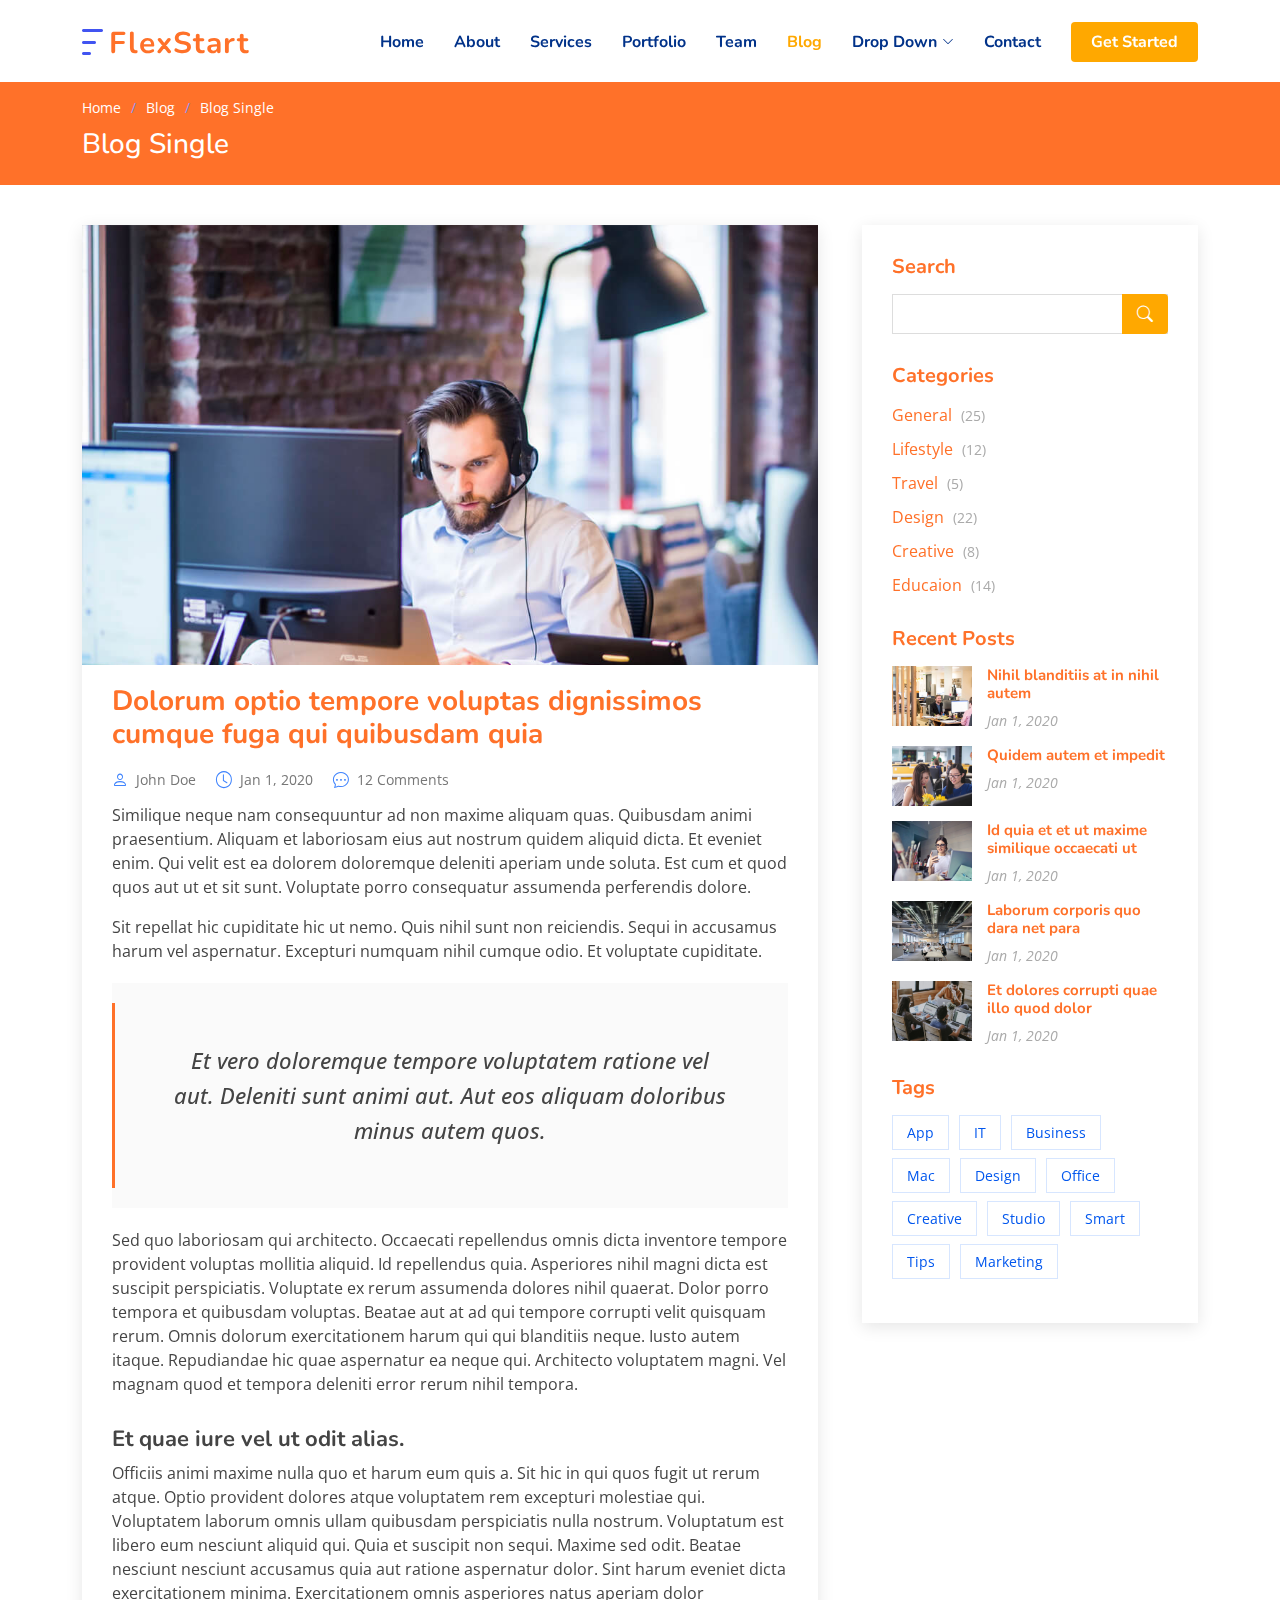
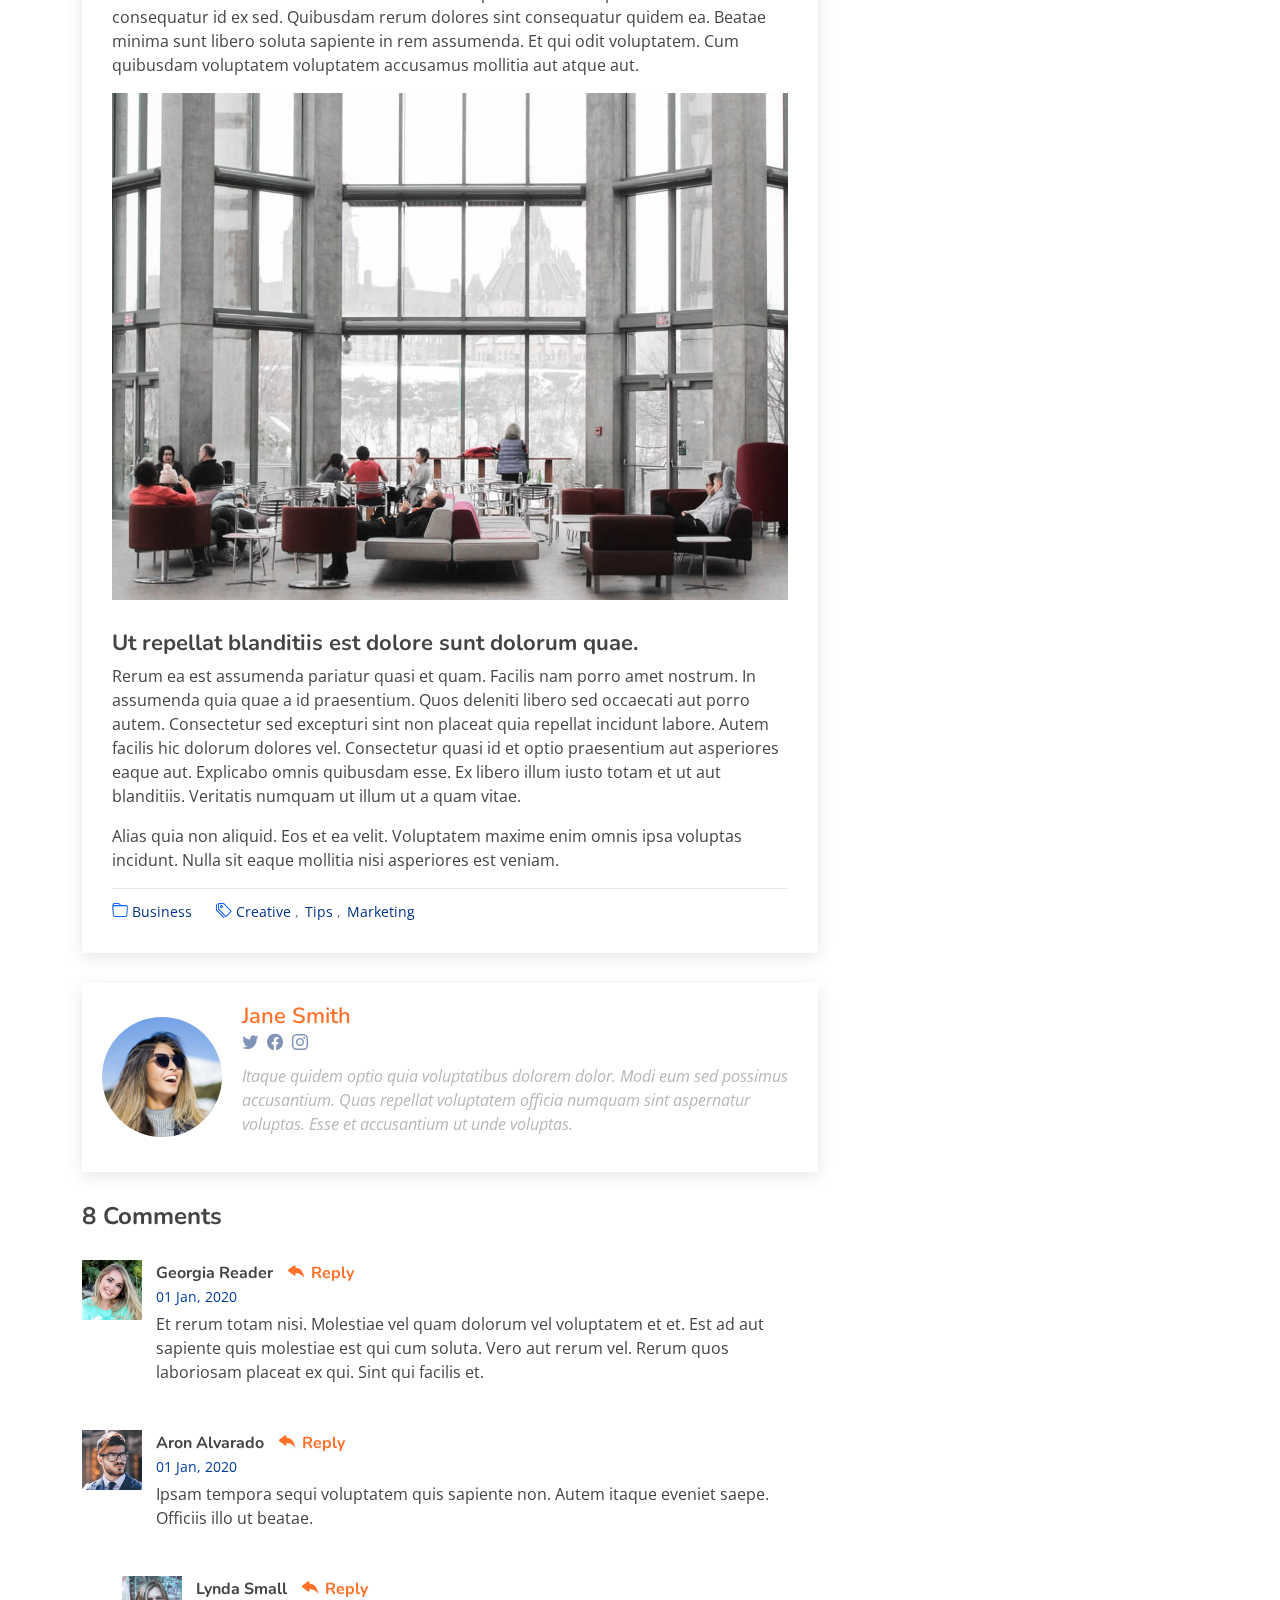
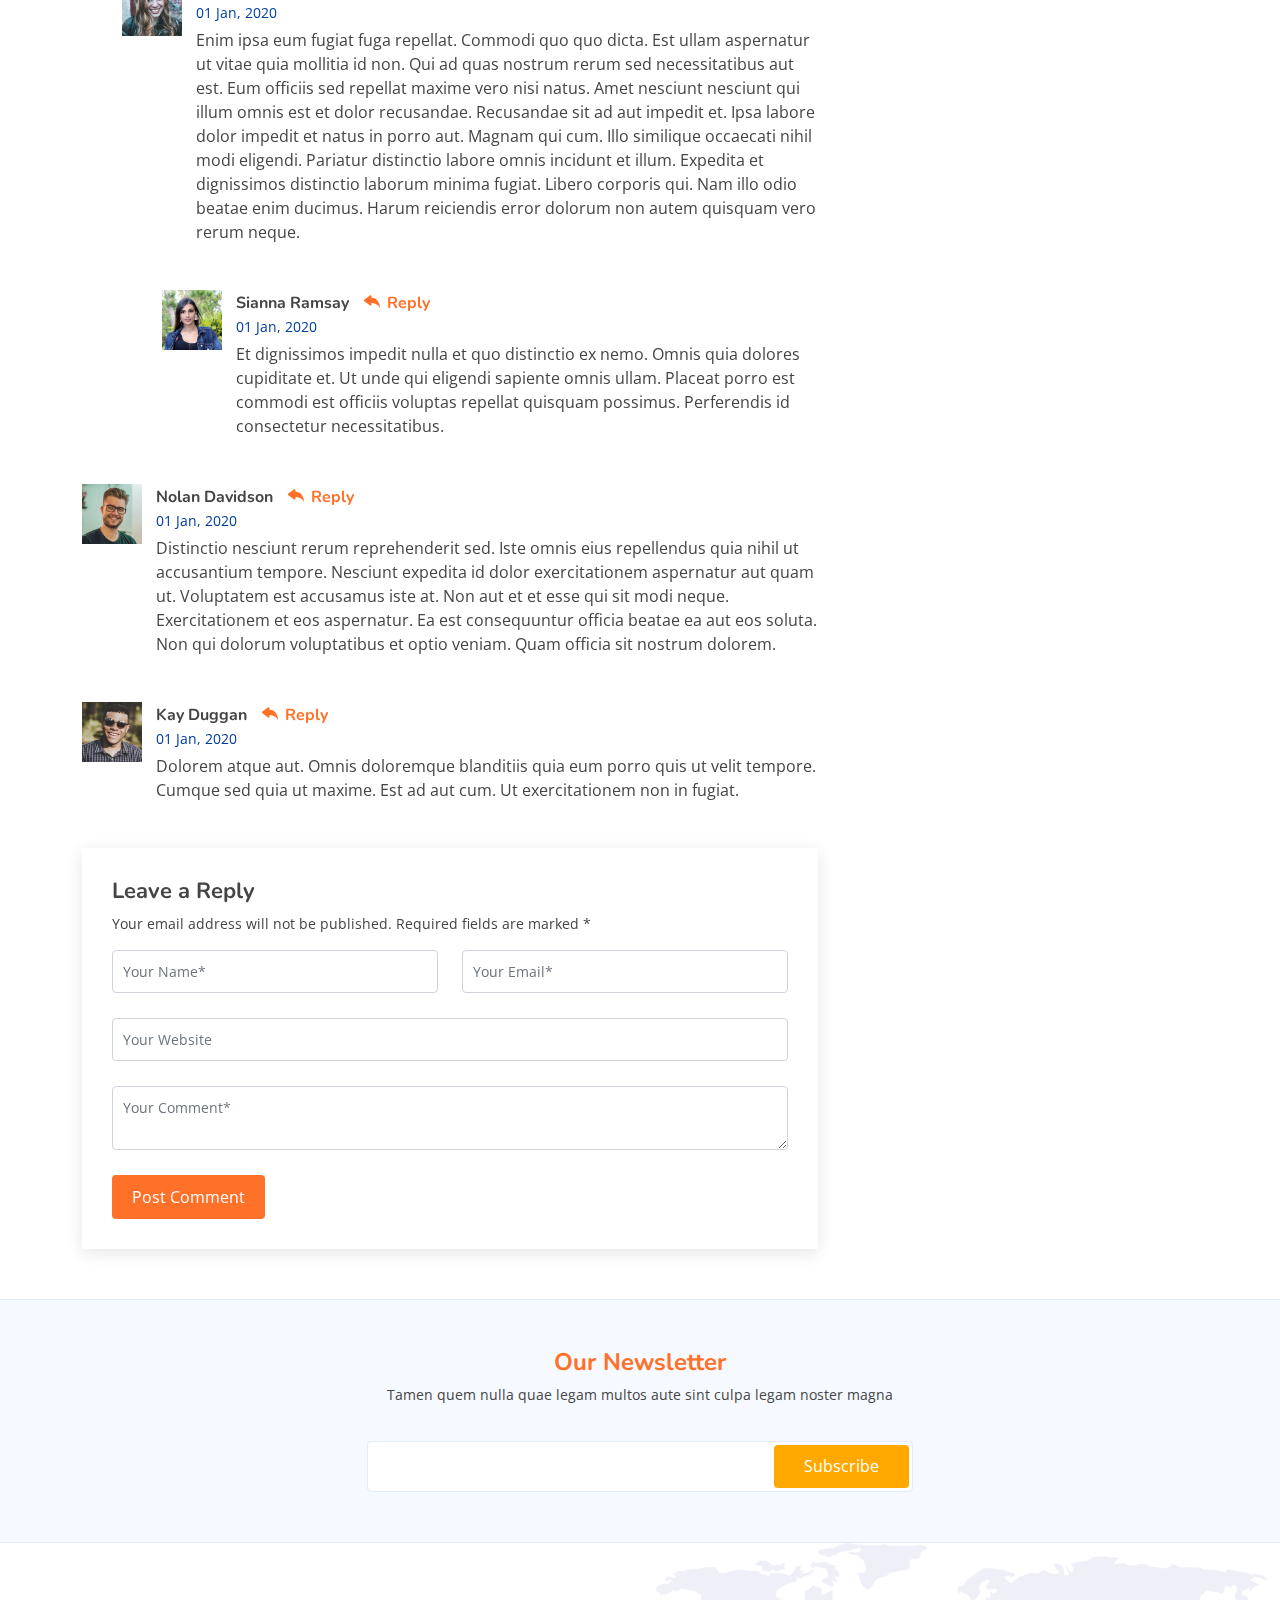
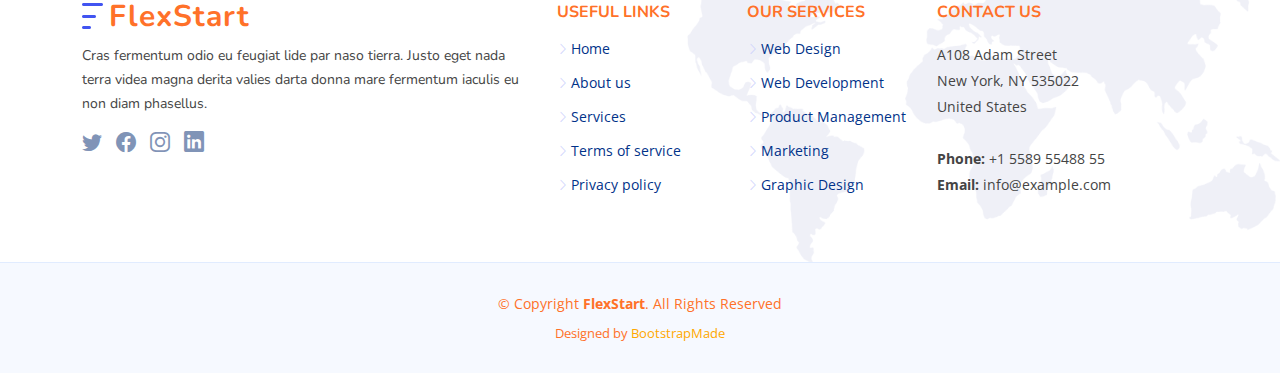
==== blog-single.html @ a9289a93 "Add files via upload" ====
<!DOCTYPE html>
<html lang="en">

<head>
  <meta charset="utf-8">
  <meta content="width=device-width, initial-scale=1.0" name="viewport">

  <title>Blog Single - FlexStart Bootstrap Template</title>
  <meta content="" name="description">
  <meta content="" name="keywords">

  <!-- Favicons -->
  <link href="assets/img/favicon.png" rel="icon">
  <link href="assets/img/apple-touch-icon.png" rel="apple-touch-icon">

  <!-- Google Fonts -->
  <link href="https://fonts.googleapis.com/css?family=Open+Sans:300,300i,400,400i,600,600i,700,700i|Nunito:300,300i,400,400i,600,600i,700,700i|Poppins:300,300i,400,400i,500,500i,600,600i,700,700i" rel="stylesheet">

  <!-- Vendor CSS Files -->
  <link href="assets/vendor/bootstrap/css/bootstrap.min.css" rel="stylesheet">
  <link href="assets/vendor/bootstrap-icons/bootstrap-icons.css" rel="stylesheet">
  <link href="assets/vendor/aos/aos.css" rel="stylesheet">
  <link href="assets/vendor/remixicon/remixicon.css" rel="stylesheet">
  <link href="assets/vendor/swiper/swiper-bundle.min.css" rel="stylesheet">
  <link href="assets/vendor/glightbox/css/glightbox.min.css" rel="stylesheet">

  <!-- Template Main CSS File -->
  <link href="assets/css/style.css" rel="stylesheet">

  <!-- =======================================================
  * Template Name: FlexStart - v1.4.0
  * Template URL: https://bootstrapmade.com/flexstart-bootstrap-startup-template/
  * Author: BootstrapMade.com
  * License: https://bootstrapmade.com/license/
  ======================================================== -->
</head>

<body>

  <!-- ======= Header ======= -->
  <header id="header" class="header fixed-top">
    <div class="container-fluid container-xl d-flex align-items-center justify-content-between">

      <a href="index.html" class="logo d-flex align-items-center">
        <img src="assets/img/logo.png" alt="">
        <span>FlexStart</span>
      </a>

      <nav id="navbar" class="navbar">
        <ul>
          <li><a class="nav-link scrollto " href="#hero">Home</a></li>
          <li><a class="nav-link scrollto" href="#about">About</a></li>
          <li><a class="nav-link scrollto" href="#services">Services</a></li>
          <li><a class="nav-link scrollto" href="#portfolio">Portfolio</a></li>
          <li><a class="nav-link scrollto" href="#team">Team</a></li>
          <li><a class="active" href="blog.html">Blog</a></li>
          <li class="dropdown"><a href="#"><span>Drop Down</span> <i class="bi bi-chevron-down"></i></a>
            <ul>
              <li><a href="#">Drop Down 1</a></li>
              <li class="dropdown"><a href="#"><span>Deep Drop Down</span> <i class="bi bi-chevron-right"></i></a>
                <ul>
                  <li><a href="#">Deep Drop Down 1</a></li>
                  <li><a href="#">Deep Drop Down 2</a></li>
                  <li><a href="#">Deep Drop Down 3</a></li>
                  <li><a href="#">Deep Drop Down 4</a></li>
                  <li><a href="#">Deep Drop Down 5</a></li>
                </ul>
              </li>
              <li><a href="#">Drop Down 2</a></li>
              <li><a href="#">Drop Down 3</a></li>
              <li><a href="#">Drop Down 4</a></li>
            </ul>
          </li>
          <li><a class="nav-link scrollto" href="#contact">Contact</a></li>
          <li><a class="getstarted scrollto" href="#about">Get Started</a></li>
        </ul>
        <i class="bi bi-list mobile-nav-toggle"></i>
      </nav><!-- .navbar -->

    </div>
  </header><!-- End Header -->

  <main id="main">

    <!-- ======= Breadcrumbs ======= -->
    <section class="breadcrumbs">
      <div class="container">

        <ol>
          <li><a href="index.html">Home</a></li>
          <li><a href="blog.html">Blog</a></li>
          <li>Blog Single</li>
        </ol>
        <h2>Blog Single</h2>

      </div>
    </section><!-- End Breadcrumbs -->

    <!-- ======= Blog Single Section ======= -->
    <section id="blog" class="blog">
      <div class="container" data-aos="fade-up">

        <div class="row">

          <div class="col-lg-8 entries">

            <article class="entry entry-single">

              <div class="entry-img">
                <img src="assets/img/blog/blog-1.jpg" alt="" class="img-fluid">
              </div>

              <h2 class="entry-title">
                <a href="blog-single.html">Dolorum optio tempore voluptas dignissimos cumque fuga qui quibusdam quia</a>
              </h2>

              <div class="entry-meta">
                <ul>
                  <li class="d-flex align-items-center"><i class="bi bi-person"></i> <a href="blog-single.html">John Doe</a></li>
                  <li class="d-flex align-items-center"><i class="bi bi-clock"></i> <a href="blog-single.html"><time datetime="2020-01-01">Jan 1, 2020</time></a></li>
                  <li class="d-flex align-items-center"><i class="bi bi-chat-dots"></i> <a href="blog-single.html">12 Comments</a></li>
                </ul>
              </div>

              <div class="entry-content">
                <p>
                  Similique neque nam consequuntur ad non maxime aliquam quas. Quibusdam animi praesentium. Aliquam et laboriosam eius aut nostrum quidem aliquid dicta.
                  Et eveniet enim. Qui velit est ea dolorem doloremque deleniti aperiam unde soluta. Est cum et quod quos aut ut et sit sunt. Voluptate porro consequatur assumenda perferendis dolore.
                </p>

                <p>
                  Sit repellat hic cupiditate hic ut nemo. Quis nihil sunt non reiciendis. Sequi in accusamus harum vel aspernatur. Excepturi numquam nihil cumque odio. Et voluptate cupiditate.
                </p>

                <blockquote>
                  <p>
                    Et vero doloremque tempore voluptatem ratione vel aut. Deleniti sunt animi aut. Aut eos aliquam doloribus minus autem quos.
                  </p>
                </blockquote>

                <p>
                  Sed quo laboriosam qui architecto. Occaecati repellendus omnis dicta inventore tempore provident voluptas mollitia aliquid. Id repellendus quia. Asperiores nihil magni dicta est suscipit perspiciatis. Voluptate ex rerum assumenda dolores nihil quaerat.
                  Dolor porro tempora et quibusdam voluptas. Beatae aut at ad qui tempore corrupti velit quisquam rerum. Omnis dolorum exercitationem harum qui qui blanditiis neque.
                  Iusto autem itaque. Repudiandae hic quae aspernatur ea neque qui. Architecto voluptatem magni. Vel magnam quod et tempora deleniti error rerum nihil tempora.
                </p>

                <h3>Et quae iure vel ut odit alias.</h3>
                <p>
                  Officiis animi maxime nulla quo et harum eum quis a. Sit hic in qui quos fugit ut rerum atque. Optio provident dolores atque voluptatem rem excepturi molestiae qui. Voluptatem laborum omnis ullam quibusdam perspiciatis nulla nostrum. Voluptatum est libero eum nesciunt aliquid qui.
                  Quia et suscipit non sequi. Maxime sed odit. Beatae nesciunt nesciunt accusamus quia aut ratione aspernatur dolor. Sint harum eveniet dicta exercitationem minima. Exercitationem omnis asperiores natus aperiam dolor consequatur id ex sed. Quibusdam rerum dolores sint consequatur quidem ea.
                  Beatae minima sunt libero soluta sapiente in rem assumenda. Et qui odit voluptatem. Cum quibusdam voluptatem voluptatem accusamus mollitia aut atque aut.
                </p>
                <img src="assets/img/blog/blog-inside-post.jpg" class="img-fluid" alt="">

                <h3>Ut repellat blanditiis est dolore sunt dolorum quae.</h3>
                <p>
                  Rerum ea est assumenda pariatur quasi et quam. Facilis nam porro amet nostrum. In assumenda quia quae a id praesentium. Quos deleniti libero sed occaecati aut porro autem. Consectetur sed excepturi sint non placeat quia repellat incidunt labore. Autem facilis hic dolorum dolores vel.
                  Consectetur quasi id et optio praesentium aut asperiores eaque aut. Explicabo omnis quibusdam esse. Ex libero illum iusto totam et ut aut blanditiis. Veritatis numquam ut illum ut a quam vitae.
                </p>
                <p>
                  Alias quia non aliquid. Eos et ea velit. Voluptatem maxime enim omnis ipsa voluptas incidunt. Nulla sit eaque mollitia nisi asperiores est veniam.
                </p>

              </div>

              <div class="entry-footer">
                <i class="bi bi-folder"></i>
                <ul class="cats">
                  <li><a href="#">Business</a></li>
                </ul>

                <i class="bi bi-tags"></i>
                <ul class="tags">
                  <li><a href="#">Creative</a></li>
                  <li><a href="#">Tips</a></li>
                  <li><a href="#">Marketing</a></li>
                </ul>
              </div>

            </article><!-- End blog entry -->

            <div class="blog-author d-flex align-items-center">
              <img src="assets/img/blog/blog-author.jpg" class="rounded-circle float-left" alt="">
              <div>
                <h4>Jane Smith</h4>
                <div class="social-links">
                  <a href="https://twitters.com/#"><i class="bi bi-twitter"></i></a>
                  <a href="https://facebook.com/#"><i class="bi bi-facebook"></i></a>
                  <a href="https://instagram.com/#"><i class="biu bi-instagram"></i></a>
                </div>
                <p>
                  Itaque quidem optio quia voluptatibus dolorem dolor. Modi eum sed possimus accusantium. Quas repellat voluptatem officia numquam sint aspernatur voluptas. Esse et accusantium ut unde voluptas.
                </p>
              </div>
            </div><!-- End blog author bio -->

            <div class="blog-comments">

              <h4 class="comments-count">8 Comments</h4>

              <div id="comment-1" class="comment">
                <div class="d-flex">
                  <div class="comment-img"><img src="assets/img/blog/comments-1.jpg" alt=""></div>
                  <div>
                    <h5><a href="">Georgia Reader</a> <a href="#" class="reply"><i class="bi bi-reply-fill"></i> Reply</a></h5>
                    <time datetime="2020-01-01">01 Jan, 2020</time>
                    <p>
                      Et rerum totam nisi. Molestiae vel quam dolorum vel voluptatem et et. Est ad aut sapiente quis molestiae est qui cum soluta.
                      Vero aut rerum vel. Rerum quos laboriosam placeat ex qui. Sint qui facilis et.
                    </p>
                  </div>
                </div>
              </div><!-- End comment #1 -->

              <div id="comment-2" class="comment">
                <div class="d-flex">
                  <div class="comment-img"><img src="assets/img/blog/comments-2.jpg" alt=""></div>
                  <div>
                    <h5><a href="">Aron Alvarado</a> <a href="#" class="reply"><i class="bi bi-reply-fill"></i> Reply</a></h5>
                    <time datetime="2020-01-01">01 Jan, 2020</time>
                    <p>
                      Ipsam tempora sequi voluptatem quis sapiente non. Autem itaque eveniet saepe. Officiis illo ut beatae.
                    </p>
                  </div>
                </div>

                <div id="comment-reply-1" class="comment comment-reply">
                  <div class="d-flex">
                    <div class="comment-img"><img src="assets/img/blog/comments-3.jpg" alt=""></div>
                    <div>
                      <h5><a href="">Lynda Small</a> <a href="#" class="reply"><i class="bi bi-reply-fill"></i> Reply</a></h5>
                      <time datetime="2020-01-01">01 Jan, 2020</time>
                      <p>
                        Enim ipsa eum fugiat fuga repellat. Commodi quo quo dicta. Est ullam aspernatur ut vitae quia mollitia id non. Qui ad quas nostrum rerum sed necessitatibus aut est. Eum officiis sed repellat maxime vero nisi natus. Amet nesciunt nesciunt qui illum omnis est et dolor recusandae.

                        Recusandae sit ad aut impedit et. Ipsa labore dolor impedit et natus in porro aut. Magnam qui cum. Illo similique occaecati nihil modi eligendi. Pariatur distinctio labore omnis incidunt et illum. Expedita et dignissimos distinctio laborum minima fugiat.

                        Libero corporis qui. Nam illo odio beatae enim ducimus. Harum reiciendis error dolorum non autem quisquam vero rerum neque.
                      </p>
                    </div>
                  </div>

                  <div id="comment-reply-2" class="comment comment-reply">
                    <div class="d-flex">
                      <div class="comment-img"><img src="assets/img/blog/comments-4.jpg" alt=""></div>
                      <div>
                        <h5><a href="">Sianna Ramsay</a> <a href="#" class="reply"><i class="bi bi-reply-fill"></i> Reply</a></h5>
                        <time datetime="2020-01-01">01 Jan, 2020</time>
                        <p>
                          Et dignissimos impedit nulla et quo distinctio ex nemo. Omnis quia dolores cupiditate et. Ut unde qui eligendi sapiente omnis ullam. Placeat porro est commodi est officiis voluptas repellat quisquam possimus. Perferendis id consectetur necessitatibus.
                        </p>
                      </div>
                    </div>

                  </div><!-- End comment reply #2-->

                </div><!-- End comment reply #1-->

              </div><!-- End comment #2-->

              <div id="comment-3" class="comment">
                <div class="d-flex">
                  <div class="comment-img"><img src="assets/img/blog/comments-5.jpg" alt=""></div>
                  <div>
                    <h5><a href="">Nolan Davidson</a> <a href="#" class="reply"><i class="bi bi-reply-fill"></i> Reply</a></h5>
                    <time datetime="2020-01-01">01 Jan, 2020</time>
                    <p>
                      Distinctio nesciunt rerum reprehenderit sed. Iste omnis eius repellendus quia nihil ut accusantium tempore. Nesciunt expedita id dolor exercitationem aspernatur aut quam ut. Voluptatem est accusamus iste at.
                      Non aut et et esse qui sit modi neque. Exercitationem et eos aspernatur. Ea est consequuntur officia beatae ea aut eos soluta. Non qui dolorum voluptatibus et optio veniam. Quam officia sit nostrum dolorem.
                    </p>
                  </div>
                </div>

              </div><!-- End comment #3 -->

              <div id="comment-4" class="comment">
                <div class="d-flex">
                  <div class="comment-img"><img src="assets/img/blog/comments-6.jpg" alt=""></div>
                  <div>
                    <h5><a href="">Kay Duggan</a> <a href="#" class="reply"><i class="bi bi-reply-fill"></i> Reply</a></h5>
                    <time datetime="2020-01-01">01 Jan, 2020</time>
                    <p>
                      Dolorem atque aut. Omnis doloremque blanditiis quia eum porro quis ut velit tempore. Cumque sed quia ut maxime. Est ad aut cum. Ut exercitationem non in fugiat.
                    </p>
                  </div>
                </div>

              </div><!-- End comment #4 -->

              <div class="reply-form">
                <h4>Leave a Reply</h4>
                <p>Your email address will not be published. Required fields are marked * </p>
                <form action="">
                  <div class="row">
                    <div class="col-md-6 form-group">
                      <input name="name" type="text" class="form-control" placeholder="Your Name*">
                    </div>
                    <div class="col-md-6 form-group">
                      <input name="email" type="text" class="form-control" placeholder="Your Email*">
                    </div>
                  </div>
                  <div class="row">
                    <div class="col form-group">
                      <input name="website" type="text" class="form-control" placeholder="Your Website">
                    </div>
                  </div>
                  <div class="row">
                    <div class="col form-group">
                      <textarea name="comment" class="form-control" placeholder="Your Comment*"></textarea>
                    </div>
                  </div>
                  <button type="submit" class="btn btn-primary">Post Comment</button>

                </form>

              </div>

            </div><!-- End blog comments -->

          </div><!-- End blog entries list -->

          <div class="col-lg-4">

            <div class="sidebar">

              <h3 class="sidebar-title">Search</h3>
              <div class="sidebar-item search-form">
                <form action="">
                  <input type="text">
                  <button type="submit"><i class="bi bi-search"></i></button>
                </form>
              </div><!-- End sidebar search formn-->

              <h3 class="sidebar-title">Categories</h3>
              <div class="sidebar-item categories">
                <ul>
                  <li><a href="#">General <span>(25)</span></a></li>
                  <li><a href="#">Lifestyle <span>(12)</span></a></li>
                  <li><a href="#">Travel <span>(5)</span></a></li>
                  <li><a href="#">Design <span>(22)</span></a></li>
                  <li><a href="#">Creative <span>(8)</span></a></li>
                  <li><a href="#">Educaion <span>(14)</span></a></li>
                </ul>
              </div><!-- End sidebar categories-->

              <h3 class="sidebar-title">Recent Posts</h3>
              <div class="sidebar-item recent-posts">
                <div class="post-item clearfix">
                  <img src="assets/img/blog/blog-recent-1.jpg" alt="">
                  <h4><a href="blog-single.html">Nihil blanditiis at in nihil autem</a></h4>
                  <time datetime="2020-01-01">Jan 1, 2020</time>
                </div>

                <div class="post-item clearfix">
                  <img src="assets/img/blog/blog-recent-2.jpg" alt="">
                  <h4><a href="blog-single.html">Quidem autem et impedit</a></h4>
                  <time datetime="2020-01-01">Jan 1, 2020</time>
                </div>

                <div class="post-item clearfix">
                  <img src="assets/img/blog/blog-recent-3.jpg" alt="">
                  <h4><a href="blog-single.html">Id quia et et ut maxime similique occaecati ut</a></h4>
                  <time datetime="2020-01-01">Jan 1, 2020</time>
                </div>

                <div class="post-item clearfix">
                  <img src="assets/img/blog/blog-recent-4.jpg" alt="">
                  <h4><a href="blog-single.html">Laborum corporis quo dara net para</a></h4>
                  <time datetime="2020-01-01">Jan 1, 2020</time>
                </div>

                <div class="post-item clearfix">
                  <img src="assets/img/blog/blog-recent-5.jpg" alt="">
                  <h4><a href="blog-single.html">Et dolores corrupti quae illo quod dolor</a></h4>
                  <time datetime="2020-01-01">Jan 1, 2020</time>
                </div>

              </div><!-- End sidebar recent posts-->

              <h3 class="sidebar-title">Tags</h3>
              <div class="sidebar-item tags">
                <ul>
                  <li><a href="#">App</a></li>
                  <li><a href="#">IT</a></li>
                  <li><a href="#">Business</a></li>
                  <li><a href="#">Mac</a></li>
                  <li><a href="#">Design</a></li>
                  <li><a href="#">Office</a></li>
                  <li><a href="#">Creative</a></li>
                  <li><a href="#">Studio</a></li>
                  <li><a href="#">Smart</a></li>
                  <li><a href="#">Tips</a></li>
                  <li><a href="#">Marketing</a></li>
                </ul>
              </div><!-- End sidebar tags-->

            </div><!-- End sidebar -->

          </div><!-- End blog sidebar -->

        </div>

      </div>
    </section><!-- End Blog Single Section -->

  </main><!-- End #main -->

  <!-- ======= Footer ======= -->
  <footer id="footer" class="footer">

    <div class="footer-newsletter">
      <div class="container">
        <div class="row justify-content-center">
          <div class="col-lg-12 text-center">
            <h4>Our Newsletter</h4>
            <p>Tamen quem nulla quae legam multos aute sint culpa legam noster magna</p>
          </div>
          <div class="col-lg-6">
            <form action="" method="post">
              <input type="email" name="email"><input type="submit" value="Subscribe">
            </form>
          </div>
        </div>
      </div>
    </div>

    <div class="footer-top">
      <div class="container">
        <div class="row gy-4">
          <div class="col-lg-5 col-md-12 footer-info">
            <a href="index.html" class="logo d-flex align-items-center">
              <img src="assets/img/logo.png" alt="">
              <span>FlexStart</span>
            </a>
            <p>Cras fermentum odio eu feugiat lide par naso tierra. Justo eget nada terra videa magna derita valies darta donna mare fermentum iaculis eu non diam phasellus.</p>
            <div class="social-links mt-3">
              <a href="#" class="twitter"><i class="bi bi-twitter"></i></a>
              <a href="#" class="facebook"><i class="bi bi-facebook"></i></a>
              <a href="#" class="instagram"><i class="bi bi-instagram bx bxl-instagram"></i></a>
              <a href="#" class="linkedin"><i class="bi bi-linkedin bx bxl-linkedin"></i></a>
            </div>
          </div>

          <div class="col-lg-2 col-6 footer-links">
            <h4>Useful Links</h4>
            <ul>
              <li><i class="bi bi-chevron-right"></i> <a href="#">Home</a></li>
              <li><i class="bi bi-chevron-right"></i> <a href="#">About us</a></li>
              <li><i class="bi bi-chevron-right"></i> <a href="#">Services</a></li>
              <li><i class="bi bi-chevron-right"></i> <a href="#">Terms of service</a></li>
              <li><i class="bi bi-chevron-right"></i> <a href="#">Privacy policy</a></li>
            </ul>
          </div>

          <div class="col-lg-2 col-6 footer-links">
            <h4>Our Services</h4>
            <ul>
              <li><i class="bi bi-chevron-right"></i> <a href="#">Web Design</a></li>
              <li><i class="bi bi-chevron-right"></i> <a href="#">Web Development</a></li>
              <li><i class="bi bi-chevron-right"></i> <a href="#">Product Management</a></li>
              <li><i class="bi bi-chevron-right"></i> <a href="#">Marketing</a></li>
              <li><i class="bi bi-chevron-right"></i> <a href="#">Graphic Design</a></li>
            </ul>
          </div>

          <div class="col-lg-3 col-md-12 footer-contact text-center text-md-start">
            <h4>Contact Us</h4>
            <p>
              A108 Adam Street <br>
              New York, NY 535022<br>
              United States <br><br>
              <strong>Phone:</strong> +1 5589 55488 55<br>
              <strong>Email:</strong> info@example.com<br>
            </p>

          </div>

        </div>
      </div>
    </div>

    <div class="container">
      <div class="copyright">
        &copy; Copyright <strong><span>FlexStart</span></strong>. All Rights Reserved
      </div>
      <div class="credits">
        <!-- All the links in the footer should remain intact. -->
        <!-- You can delete the links only if you purchased the pro version. -->
        <!-- Licensing information: https://bootstrapmade.com/license/ -->
        <!-- Purchase the pro version with working PHP/AJAX contact form: https://bootstrapmade.com/flexstart-bootstrap-startup-template/ -->
        Designed by <a href="https://bootstrapmade.com/">BootstrapMade</a>
      </div>
    </div>
  </footer><!-- End Footer -->

  <a href="#" class="back-to-top d-flex align-items-center justify-content-center"><i class="bi bi-arrow-up-short"></i></a>

  <!-- Vendor JS Files -->
  <script src="assets/vendor/bootstrap/js/bootstrap.bundle.js"></script>
  <script src="assets/vendor/aos/aos.js"></script>
  <script src="assets/vendor/php-email-form/validate.js"></script>
  <script src="assets/vendor/swiper/swiper-bundle.min.js"></script>
  <script src="assets/vendor/purecounter/purecounter.js"></script>
  <script src="assets/vendor/isotope-layout/isotope.pkgd.min.js"></script>
  <script src="assets/vendor/glightbox/js/glightbox.min.js"></script>

  <!-- Template Main JS File -->
  <script src="assets/js/main.js"></script>

</body>

</html>
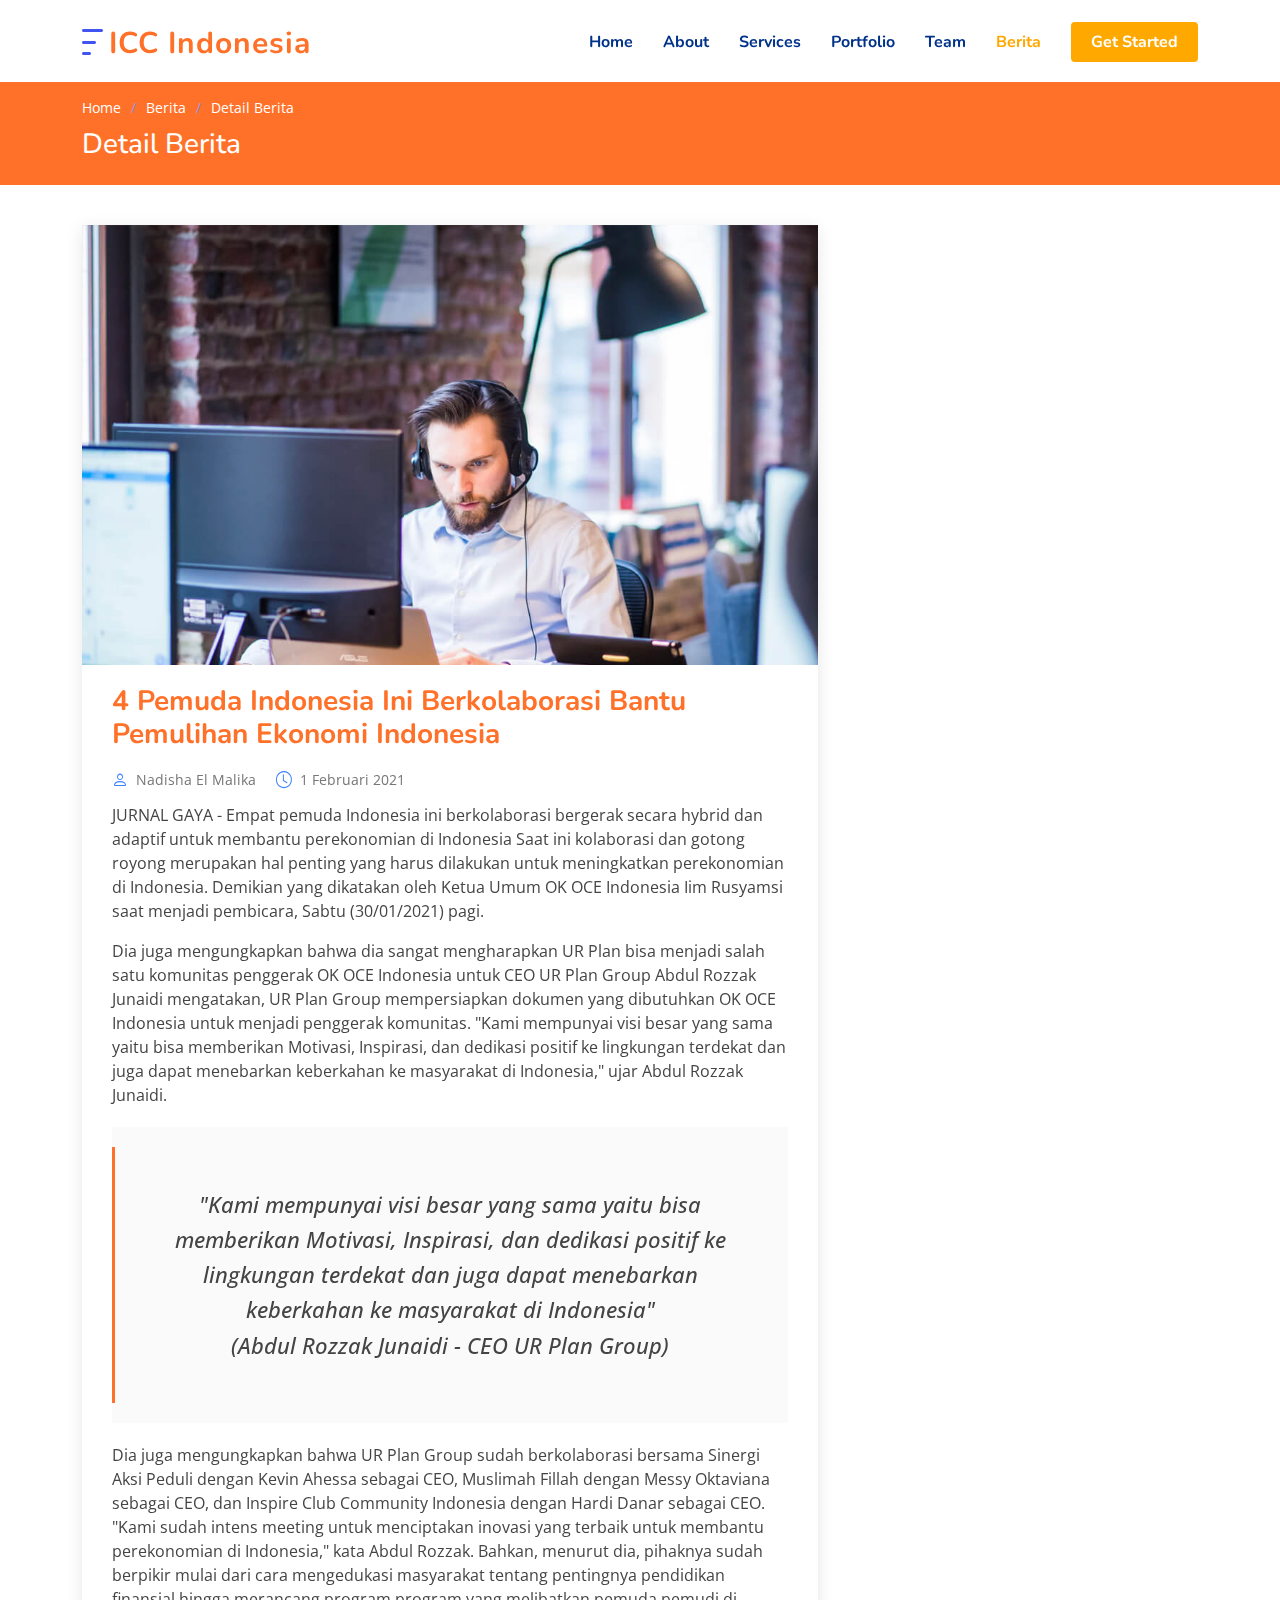
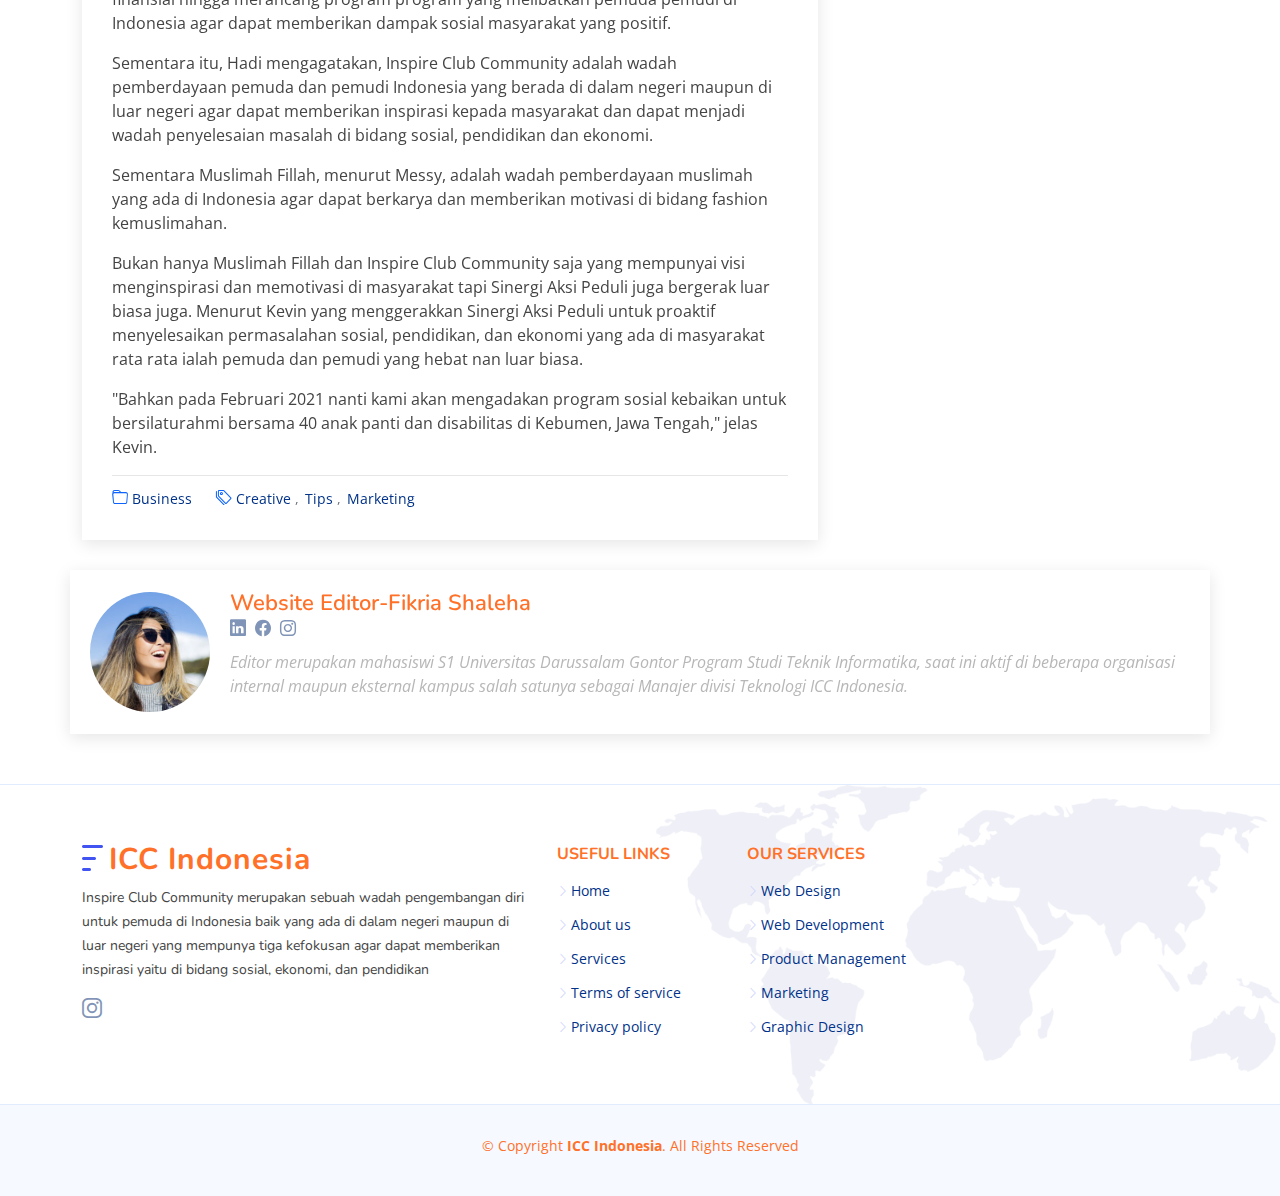
==== commit 5187ef76: "10 Februari 2022" ====
--- a/blog-single.html
+++ b/blog-single.html
@@ -5,7 +5,7 @@
   <meta charset="utf-8">
   <meta content="width=device-width, initial-scale=1.0" name="viewport">
 
-  <title>Blog Single - FlexStart Bootstrap Template</title>
+  <title>4 Pemuda Indonesia Ini Berkolaborasi Bantu Pemulihan Ekonomi Indonesia</title>
   <meta content="" name="description">
   <meta content="" name="keywords">
 
@@ -43,36 +43,18 @@
 
       <a href="index.html" class="logo d-flex align-items-center">
         <img src="assets/img/logo.png" alt="">
-        <span>FlexStart</span>
+        <span>ICC Indonesia</span>
       </a>
 
       <nav id="navbar" class="navbar">
         <ul>
-          <li><a class="nav-link scrollto " href="#hero">Home</a></li>
-          <li><a class="nav-link scrollto" href="#about">About</a></li>
-          <li><a class="nav-link scrollto" href="#services">Services</a></li>
-          <li><a class="nav-link scrollto" href="#portfolio">Portfolio</a></li>
-          <li><a class="nav-link scrollto" href="#team">Team</a></li>
-          <li><a class="active" href="blog.html">Blog</a></li>
-          <li class="dropdown"><a href="#"><span>Drop Down</span> <i class="bi bi-chevron-down"></i></a>
-            <ul>
-              <li><a href="#">Drop Down 1</a></li>
-              <li class="dropdown"><a href="#"><span>Deep Drop Down</span> <i class="bi bi-chevron-right"></i></a>
-                <ul>
-                  <li><a href="#">Deep Drop Down 1</a></li>
-                  <li><a href="#">Deep Drop Down 2</a></li>
-                  <li><a href="#">Deep Drop Down 3</a></li>
-                  <li><a href="#">Deep Drop Down 4</a></li>
-                  <li><a href="#">Deep Drop Down 5</a></li>
-                </ul>
-              </li>
-              <li><a href="#">Drop Down 2</a></li>
-              <li><a href="#">Drop Down 3</a></li>
-              <li><a href="#">Drop Down 4</a></li>
-            </ul>
-          </li>
-          <li><a class="nav-link scrollto" href="#contact">Contact</a></li>
-          <li><a class="getstarted scrollto" href="#about">Get Started</a></li>
+          <li><a class="nav-link scrollto " href="index.html">Home</a></li>
+          <li><a class="nav-link scrollto" href="index.html">About</a></li>
+          <li><a class="nav-link scrollto" href="index.html">Services</a></li>
+          <li><a class="nav-link scrollto" href="index.html">Portfolio</a></li>
+          <li><a class="nav-link scrollto" href="index.html">Team</a></li>
+          <li><a class="active" href="blog.html">Berita</a></li>
+          <li><a class="getstarted scrollto" href="index.html">Get Started</a></li>
         </ul>
         <i class="bi bi-list mobile-nav-toggle"></i>
       </nav><!-- .navbar -->
@@ -88,15 +70,15 @@
 
         <ol>
           <li><a href="index.html">Home</a></li>
-          <li><a href="blog.html">Blog</a></li>
-          <li>Blog Single</li>
+          <li><a href="blog.html">Berita</a></li>
+          <li>Detail Berita</li>
         </ol>
-        <h2>Blog Single</h2>
+        <h2>Detail Berita</h2>
 
       </div>
     </section><!-- End Breadcrumbs -->
 
-    <!-- ======= Blog Single Section ======= -->
+       <!-- ======= Blog Single Section ======= -->
     <section id="blog" class="blog">
       <div class="container" data-aos="fade-up">
 
@@ -111,54 +93,55 @@
               </div>
 
               <h2 class="entry-title">
-                <a href="blog-single.html">Dolorum optio tempore voluptas dignissimos cumque fuga qui quibusdam quia</a>
+                <a href="blog-single.html">4 Pemuda Indonesia Ini Berkolaborasi Bantu Pemulihan Ekonomi Indonesia</a>
               </h2>
 
               <div class="entry-meta">
                 <ul>
-                  <li class="d-flex align-items-center"><i class="bi bi-person"></i> <a href="blog-single.html">John Doe</a></li>
-                  <li class="d-flex align-items-center"><i class="bi bi-clock"></i> <a href="blog-single.html"><time datetime="2020-01-01">Jan 1, 2020</time></a></li>
-                  <li class="d-flex align-items-center"><i class="bi bi-chat-dots"></i> <a href="blog-single.html">12 Comments</a></li>
+                  <li class="d-flex align-items-center"><i class="bi bi-person"></i> <a href="blog-single.html">Nadisha El Malika
+                  </a></li>
+                  <li class="d-flex align-items-center"><i class="bi bi-clock"></i> <a href="blog-single.html"><time datetime="2020-01-01">1 Februari 2021</time></a></li>
+                
                 </ul>
               </div>
 
               <div class="entry-content">
                 <p>
-                  Similique neque nam consequuntur ad non maxime aliquam quas. Quibusdam animi praesentium. Aliquam et laboriosam eius aut nostrum quidem aliquid dicta.
-                  Et eveniet enim. Qui velit est ea dolorem doloremque deleniti aperiam unde soluta. Est cum et quod quos aut ut et sit sunt. Voluptate porro consequatur assumenda perferendis dolore.
-                </p>
-
-                <p>
-                  Sit repellat hic cupiditate hic ut nemo. Quis nihil sunt non reiciendis. Sequi in accusamus harum vel aspernatur. Excepturi numquam nihil cumque odio. Et voluptate cupiditate.
+                  JURNAL GAYA - Empat pemuda Indonesia ini berkolaborasi bergerak secara hybrid dan adaptif untuk membantu perekonomian di Indonesia
+                  Saat ini kolaborasi dan gotong royong merupakan hal penting yang harus dilakukan untuk meningkatkan perekonomian di Indonesia.
+                  Demikian yang dikatakan oleh Ketua Umum OK OCE Indonesia Iim Rusyamsi saat menjadi pembicara, Sabtu (30/01/2021) pagi.
+                </p>
+
+                <p>
+                  Dia juga mengungkapkan bahwa dia sangat mengharapkan UR Plan bisa menjadi salah satu komunitas penggerak OK OCE Indonesia untuk
+                  CEO UR Plan Group Abdul Rozzak Junaidi mengatakan, UR Plan Group mempersiapkan dokumen yang dibutuhkan OK OCE Indonesia untuk menjadi penggerak komunitas.
+                  "Kami mempunyai visi besar yang sama yaitu bisa memberikan Motivasi, Inspirasi, dan dedikasi positif ke lingkungan terdekat dan juga dapat menebarkan keberkahan ke masyarakat di Indonesia," ujar Abdul Rozzak Junaidi.
                 </p>
 
                 <blockquote>
                   <p>
-                    Et vero doloremque tempore voluptatem ratione vel aut. Deleniti sunt animi aut. Aut eos aliquam doloribus minus autem quos.
+                    "Kami mempunyai visi besar yang sama yaitu bisa memberikan Motivasi, Inspirasi, dan dedikasi positif ke lingkungan terdekat dan juga dapat menebarkan keberkahan ke masyarakat di Indonesia" 
                   </p>
+                  <p> </p>
+                  <p>(Abdul Rozzak Junaidi - CEO UR Plan Group)</p>
                 </blockquote>
 
                 <p>
-                  Sed quo laboriosam qui architecto. Occaecati repellendus omnis dicta inventore tempore provident voluptas mollitia aliquid. Id repellendus quia. Asperiores nihil magni dicta est suscipit perspiciatis. Voluptate ex rerum assumenda dolores nihil quaerat.
-                  Dolor porro tempora et quibusdam voluptas. Beatae aut at ad qui tempore corrupti velit quisquam rerum. Omnis dolorum exercitationem harum qui qui blanditiis neque.
-                  Iusto autem itaque. Repudiandae hic quae aspernatur ea neque qui. Architecto voluptatem magni. Vel magnam quod et tempora deleniti error rerum nihil tempora.
-                </p>
-
-                <h3>Et quae iure vel ut odit alias.</h3>
-                <p>
-                  Officiis animi maxime nulla quo et harum eum quis a. Sit hic in qui quos fugit ut rerum atque. Optio provident dolores atque voluptatem rem excepturi molestiae qui. Voluptatem laborum omnis ullam quibusdam perspiciatis nulla nostrum. Voluptatum est libero eum nesciunt aliquid qui.
-                  Quia et suscipit non sequi. Maxime sed odit. Beatae nesciunt nesciunt accusamus quia aut ratione aspernatur dolor. Sint harum eveniet dicta exercitationem minima. Exercitationem omnis asperiores natus aperiam dolor consequatur id ex sed. Quibusdam rerum dolores sint consequatur quidem ea.
-                  Beatae minima sunt libero soluta sapiente in rem assumenda. Et qui odit voluptatem. Cum quibusdam voluptatem voluptatem accusamus mollitia aut atque aut.
-                </p>
-                <img src="assets/img/blog/blog-inside-post.jpg" class="img-fluid" alt="">
-
-                <h3>Ut repellat blanditiis est dolore sunt dolorum quae.</h3>
-                <p>
-                  Rerum ea est assumenda pariatur quasi et quam. Facilis nam porro amet nostrum. In assumenda quia quae a id praesentium. Quos deleniti libero sed occaecati aut porro autem. Consectetur sed excepturi sint non placeat quia repellat incidunt labore. Autem facilis hic dolorum dolores vel.
-                  Consectetur quasi id et optio praesentium aut asperiores eaque aut. Explicabo omnis quibusdam esse. Ex libero illum iusto totam et ut aut blanditiis. Veritatis numquam ut illum ut a quam vitae.
-                </p>
-                <p>
-                  Alias quia non aliquid. Eos et ea velit. Voluptatem maxime enim omnis ipsa voluptas incidunt. Nulla sit eaque mollitia nisi asperiores est veniam.
+                  Dia juga mengungkapkan bahwa UR Plan Group sudah berkolaborasi bersama Sinergi Aksi Peduli dengan Kevin Ahessa sebagai CEO, Muslimah Fillah dengan Messy Oktaviana sebagai CEO, dan Inspire Club Community Indonesia dengan Hardi Danar sebagai CEO.
+                  "Kami sudah intens meeting untuk menciptakan inovasi yang terbaik untuk membantu perekonomian di Indonesia," kata Abdul Rozzak.
+                  Bahkan, menurut dia, pihaknya sudah berpikir mulai dari cara mengedukasi masyarakat tentang pentingnya pendidikan finansial hingga merancang program program yang melibatkan pemuda pemudi di Indonesia agar dapat memberikan dampak sosial masyarakat yang positif.
+                </p>
+                <p>
+                  Sementara itu, Hadi mengagatakan, Inspire Club Community adalah wadah pemberdayaan pemuda dan pemudi Indonesia yang berada di dalam negeri maupun di luar negeri agar dapat memberikan inspirasi kepada masyarakat dan dapat menjadi wadah penyelesaian masalah di bidang sosial, pendidikan dan ekonomi.
+                </p>
+                <p>Sementara Muslimah Fillah, menurut Messy, adalah wadah pemberdayaan muslimah yang ada di Indonesia agar dapat berkarya dan memberikan motivasi di bidang fashion kemuslimahan.</p>
+                <p>
+                  Bukan hanya Muslimah Fillah dan Inspire Club Community saja yang mempunyai visi menginspirasi dan memotivasi di masyarakat tapi Sinergi Aksi Peduli juga bergerak luar biasa juga.
+
+                  Menurut Kevin yang menggerakkan Sinergi Aksi Peduli untuk proaktif menyelesaikan permasalahan sosial, pendidikan, dan ekonomi yang ada di masyarakat rata rata ialah pemuda dan pemudi yang hebat nan luar biasa.
+                </p>
+                <p>
+                  "Bahkan pada Februari 2021 nanti kami akan mengadakan program sosial kebaikan untuk bersilaturahmi bersama 40 anak panti dan disabilitas di Kebumen, Jawa Tengah," jelas Kevin.
                 </p>
 
               </div>
@@ -179,250 +162,34 @@
 
             </article><!-- End blog entry -->
 
+          </div><!-- Author bio-->
+
             <div class="blog-author d-flex align-items-center">
               <img src="assets/img/blog/blog-author.jpg" class="rounded-circle float-left" alt="">
               <div>
-                <h4>Jane Smith</h4>
+                <h4>Website Editor-Fikria Shaleha</h4>
                 <div class="social-links">
-                  <a href="https://twitters.com/#"><i class="bi bi-twitter"></i></a>
-                  <a href="https://facebook.com/#"><i class="bi bi-facebook"></i></a>
-                  <a href="https://instagram.com/#"><i class="biu bi-instagram"></i></a>
+                  <a href="https://www.linkedin.com/in/fikria-shaleha-0490b7188/"><i class="bi bi-linkedin"></i></a>
+                  <a href="https://www.facebook.com/Fikria461Shaleha/"><i class="bi bi-facebook"></i></a>
+                  <a href="https://www.instagram.com/fikria.shaleha_/"><i class="biu bi-instagram"></i></a>
                 </div>
                 <p>
-                  Itaque quidem optio quia voluptatibus dolorem dolor. Modi eum sed possimus accusantium. Quas repellat voluptatem officia numquam sint aspernatur voluptas. Esse et accusantium ut unde voluptas.
+                  Editor merupakan mahasiswi S1 Universitas Darussalam Gontor Program Studi Teknik Informatika, saat ini aktif di beberapa organisasi internal maupun eksternal kampus salah satunya sebagai Manajer divisi Teknologi ICC Indonesia.
                 </p>
               </div>
             </div><!-- End blog author bio -->
 
-            <div class="blog-comments">
-
-              <h4 class="comments-count">8 Comments</h4>
-
-              <div id="comment-1" class="comment">
-                <div class="d-flex">
-                  <div class="comment-img"><img src="assets/img/blog/comments-1.jpg" alt=""></div>
-                  <div>
-                    <h5><a href="">Georgia Reader</a> <a href="#" class="reply"><i class="bi bi-reply-fill"></i> Reply</a></h5>
-                    <time datetime="2020-01-01">01 Jan, 2020</time>
-                    <p>
-                      Et rerum totam nisi. Molestiae vel quam dolorum vel voluptatem et et. Est ad aut sapiente quis molestiae est qui cum soluta.
-                      Vero aut rerum vel. Rerum quos laboriosam placeat ex qui. Sint qui facilis et.
-                    </p>
-                  </div>
-                </div>
-              </div><!-- End comment #1 -->
-
-              <div id="comment-2" class="comment">
-                <div class="d-flex">
-                  <div class="comment-img"><img src="assets/img/blog/comments-2.jpg" alt=""></div>
-                  <div>
-                    <h5><a href="">Aron Alvarado</a> <a href="#" class="reply"><i class="bi bi-reply-fill"></i> Reply</a></h5>
-                    <time datetime="2020-01-01">01 Jan, 2020</time>
-                    <p>
-                      Ipsam tempora sequi voluptatem quis sapiente non. Autem itaque eveniet saepe. Officiis illo ut beatae.
-                    </p>
-                  </div>
-                </div>
-
-                <div id="comment-reply-1" class="comment comment-reply">
-                  <div class="d-flex">
-                    <div class="comment-img"><img src="assets/img/blog/comments-3.jpg" alt=""></div>
-                    <div>
-                      <h5><a href="">Lynda Small</a> <a href="#" class="reply"><i class="bi bi-reply-fill"></i> Reply</a></h5>
-                      <time datetime="2020-01-01">01 Jan, 2020</time>
-                      <p>
-                        Enim ipsa eum fugiat fuga repellat. Commodi quo quo dicta. Est ullam aspernatur ut vitae quia mollitia id non. Qui ad quas nostrum rerum sed necessitatibus aut est. Eum officiis sed repellat maxime vero nisi natus. Amet nesciunt nesciunt qui illum omnis est et dolor recusandae.
-
-                        Recusandae sit ad aut impedit et. Ipsa labore dolor impedit et natus in porro aut. Magnam qui cum. Illo similique occaecati nihil modi eligendi. Pariatur distinctio labore omnis incidunt et illum. Expedita et dignissimos distinctio laborum minima fugiat.
-
-                        Libero corporis qui. Nam illo odio beatae enim ducimus. Harum reiciendis error dolorum non autem quisquam vero rerum neque.
-                      </p>
-                    </div>
-                  </div>
-
-                  <div id="comment-reply-2" class="comment comment-reply">
-                    <div class="d-flex">
-                      <div class="comment-img"><img src="assets/img/blog/comments-4.jpg" alt=""></div>
-                      <div>
-                        <h5><a href="">Sianna Ramsay</a> <a href="#" class="reply"><i class="bi bi-reply-fill"></i> Reply</a></h5>
-                        <time datetime="2020-01-01">01 Jan, 2020</time>
-                        <p>
-                          Et dignissimos impedit nulla et quo distinctio ex nemo. Omnis quia dolores cupiditate et. Ut unde qui eligendi sapiente omnis ullam. Placeat porro est commodi est officiis voluptas repellat quisquam possimus. Perferendis id consectetur necessitatibus.
-                        </p>
-                      </div>
-                    </div>
-
-                  </div><!-- End comment reply #2-->
-
-                </div><!-- End comment reply #1-->
-
-              </div><!-- End comment #2-->
-
-              <div id="comment-3" class="comment">
-                <div class="d-flex">
-                  <div class="comment-img"><img src="assets/img/blog/comments-5.jpg" alt=""></div>
-                  <div>
-                    <h5><a href="">Nolan Davidson</a> <a href="#" class="reply"><i class="bi bi-reply-fill"></i> Reply</a></h5>
-                    <time datetime="2020-01-01">01 Jan, 2020</time>
-                    <p>
-                      Distinctio nesciunt rerum reprehenderit sed. Iste omnis eius repellendus quia nihil ut accusantium tempore. Nesciunt expedita id dolor exercitationem aspernatur aut quam ut. Voluptatem est accusamus iste at.
-                      Non aut et et esse qui sit modi neque. Exercitationem et eos aspernatur. Ea est consequuntur officia beatae ea aut eos soluta. Non qui dolorum voluptatibus et optio veniam. Quam officia sit nostrum dolorem.
-                    </p>
-                  </div>
-                </div>
-
-              </div><!-- End comment #3 -->
-
-              <div id="comment-4" class="comment">
-                <div class="d-flex">
-                  <div class="comment-img"><img src="assets/img/blog/comments-6.jpg" alt=""></div>
-                  <div>
-                    <h5><a href="">Kay Duggan</a> <a href="#" class="reply"><i class="bi bi-reply-fill"></i> Reply</a></h5>
-                    <time datetime="2020-01-01">01 Jan, 2020</time>
-                    <p>
-                      Dolorem atque aut. Omnis doloremque blanditiis quia eum porro quis ut velit tempore. Cumque sed quia ut maxime. Est ad aut cum. Ut exercitationem non in fugiat.
-                    </p>
-                  </div>
-                </div>
-
-              </div><!-- End comment #4 -->
-
-              <div class="reply-form">
-                <h4>Leave a Reply</h4>
-                <p>Your email address will not be published. Required fields are marked * </p>
-                <form action="">
-                  <div class="row">
-                    <div class="col-md-6 form-group">
-                      <input name="name" type="text" class="form-control" placeholder="Your Name*">
-                    </div>
-                    <div class="col-md-6 form-group">
-                      <input name="email" type="text" class="form-control" placeholder="Your Email*">
-                    </div>
-                  </div>
-                  <div class="row">
-                    <div class="col form-group">
-                      <input name="website" type="text" class="form-control" placeholder="Your Website">
-                    </div>
-                  </div>
-                  <div class="row">
-                    <div class="col form-group">
-                      <textarea name="comment" class="form-control" placeholder="Your Comment*"></textarea>
-                    </div>
-                  </div>
-                  <button type="submit" class="btn btn-primary">Post Comment</button>
-
-                </form>
-
-              </div>
-
-            </div><!-- End blog comments -->
-
-          </div><!-- End blog entries list -->
-
-          <div class="col-lg-4">
-
-            <div class="sidebar">
-
-              <h3 class="sidebar-title">Search</h3>
-              <div class="sidebar-item search-form">
-                <form action="">
-                  <input type="text">
-                  <button type="submit"><i class="bi bi-search"></i></button>
-                </form>
-              </div><!-- End sidebar search formn-->
-
-              <h3 class="sidebar-title">Categories</h3>
-              <div class="sidebar-item categories">
-                <ul>
-                  <li><a href="#">General <span>(25)</span></a></li>
-                  <li><a href="#">Lifestyle <span>(12)</span></a></li>
-                  <li><a href="#">Travel <span>(5)</span></a></li>
-                  <li><a href="#">Design <span>(22)</span></a></li>
-                  <li><a href="#">Creative <span>(8)</span></a></li>
-                  <li><a href="#">Educaion <span>(14)</span></a></li>
-                </ul>
-              </div><!-- End sidebar categories-->
-
-              <h3 class="sidebar-title">Recent Posts</h3>
-              <div class="sidebar-item recent-posts">
-                <div class="post-item clearfix">
-                  <img src="assets/img/blog/blog-recent-1.jpg" alt="">
-                  <h4><a href="blog-single.html">Nihil blanditiis at in nihil autem</a></h4>
-                  <time datetime="2020-01-01">Jan 1, 2020</time>
-                </div>
-
-                <div class="post-item clearfix">
-                  <img src="assets/img/blog/blog-recent-2.jpg" alt="">
-                  <h4><a href="blog-single.html">Quidem autem et impedit</a></h4>
-                  <time datetime="2020-01-01">Jan 1, 2020</time>
-                </div>
-
-                <div class="post-item clearfix">
-                  <img src="assets/img/blog/blog-recent-3.jpg" alt="">
-                  <h4><a href="blog-single.html">Id quia et et ut maxime similique occaecati ut</a></h4>
-                  <time datetime="2020-01-01">Jan 1, 2020</time>
-                </div>
-
-                <div class="post-item clearfix">
-                  <img src="assets/img/blog/blog-recent-4.jpg" alt="">
-                  <h4><a href="blog-single.html">Laborum corporis quo dara net para</a></h4>
-                  <time datetime="2020-01-01">Jan 1, 2020</time>
-                </div>
-
-                <div class="post-item clearfix">
-                  <img src="assets/img/blog/blog-recent-5.jpg" alt="">
-                  <h4><a href="blog-single.html">Et dolores corrupti quae illo quod dolor</a></h4>
-                  <time datetime="2020-01-01">Jan 1, 2020</time>
-                </div>
-
-              </div><!-- End sidebar recent posts-->
-
-              <h3 class="sidebar-title">Tags</h3>
-              <div class="sidebar-item tags">
-                <ul>
-                  <li><a href="#">App</a></li>
-                  <li><a href="#">IT</a></li>
-                  <li><a href="#">Business</a></li>
-                  <li><a href="#">Mac</a></li>
-                  <li><a href="#">Design</a></li>
-                  <li><a href="#">Office</a></li>
-                  <li><a href="#">Creative</a></li>
-                  <li><a href="#">Studio</a></li>
-                  <li><a href="#">Smart</a></li>
-                  <li><a href="#">Tips</a></li>
-                  <li><a href="#">Marketing</a></li>
-                </ul>
-              </div><!-- End sidebar tags-->
-
-            </div><!-- End sidebar -->
-
-          </div><!-- End blog sidebar -->
 
         </div>
 
       </div>
     </section><!-- End Blog Single Section -->
+
 
   </main><!-- End #main -->
 
   <!-- ======= Footer ======= -->
   <footer id="footer" class="footer">
-
-    <div class="footer-newsletter">
-      <div class="container">
-        <div class="row justify-content-center">
-          <div class="col-lg-12 text-center">
-            <h4>Our Newsletter</h4>
-            <p>Tamen quem nulla quae legam multos aute sint culpa legam noster magna</p>
-          </div>
-          <div class="col-lg-6">
-            <form action="" method="post">
-              <input type="email" name="email"><input type="submit" value="Subscribe">
-            </form>
-          </div>
-        </div>
-      </div>
-    </div>
 
     <div class="footer-top">
       <div class="container">
@@ -430,14 +197,11 @@
           <div class="col-lg-5 col-md-12 footer-info">
             <a href="index.html" class="logo d-flex align-items-center">
               <img src="assets/img/logo.png" alt="">
-              <span>FlexStart</span>
+              <span>ICC Indonesia</span>
             </a>
-            <p>Cras fermentum odio eu feugiat lide par naso tierra. Justo eget nada terra videa magna derita valies darta donna mare fermentum iaculis eu non diam phasellus.</p>
+            <p>Inspire Club Community merupakan sebuah wadah pengembangan diri untuk pemuda di Indonesia baik yang ada di dalam negeri maupun di luar negeri yang mempunya tiga kefokusan agar dapat memberikan inspirasi yaitu di bidang sosial, ekonomi, dan pendidikan</p>
             <div class="social-links mt-3">
-              <a href="#" class="twitter"><i class="bi bi-twitter"></i></a>
-              <a href="#" class="facebook"><i class="bi bi-facebook"></i></a>
-              <a href="#" class="instagram"><i class="bi bi-instagram bx bxl-instagram"></i></a>
-              <a href="#" class="linkedin"><i class="bi bi-linkedin bx bxl-linkedin"></i></a>
+              <a href="https://www.instagram.com/icc.indonesia/#" class="instagram"><i class="bi bi-instagram bx bxl-instagram"></i></a>
             </div>
           </div>
 
@@ -463,33 +227,20 @@
             </ul>
           </div>
 
-          <div class="col-lg-3 col-md-12 footer-contact text-center text-md-start">
-            <h4>Contact Us</h4>
-            <p>
-              A108 Adam Street <br>
-              New York, NY 535022<br>
-              United States <br><br>
-              <strong>Phone:</strong> +1 5589 55488 55<br>
-              <strong>Email:</strong> info@example.com<br>
-            </p>
-
-          </div>
-
-        </div>
+          </div>
       </div>
     </div>
 
     <div class="container">
       <div class="copyright">
-        &copy; Copyright <strong><span>FlexStart</span></strong>. All Rights Reserved
+        &copy; Copyright <strong><span>ICC Indonesia</span></strong>. All Rights Reserved
       </div>
       <div class="credits">
         <!-- All the links in the footer should remain intact. -->
         <!-- You can delete the links only if you purchased the pro version. -->
         <!-- Licensing information: https://bootstrapmade.com/license/ -->
         <!-- Purchase the pro version with working PHP/AJAX contact form: https://bootstrapmade.com/flexstart-bootstrap-startup-template/ -->
-        Designed by <a href="https://bootstrapmade.com/">BootstrapMade</a>
-      </div>
+        </div>
     </div>
   </footer><!-- End Footer -->
 
